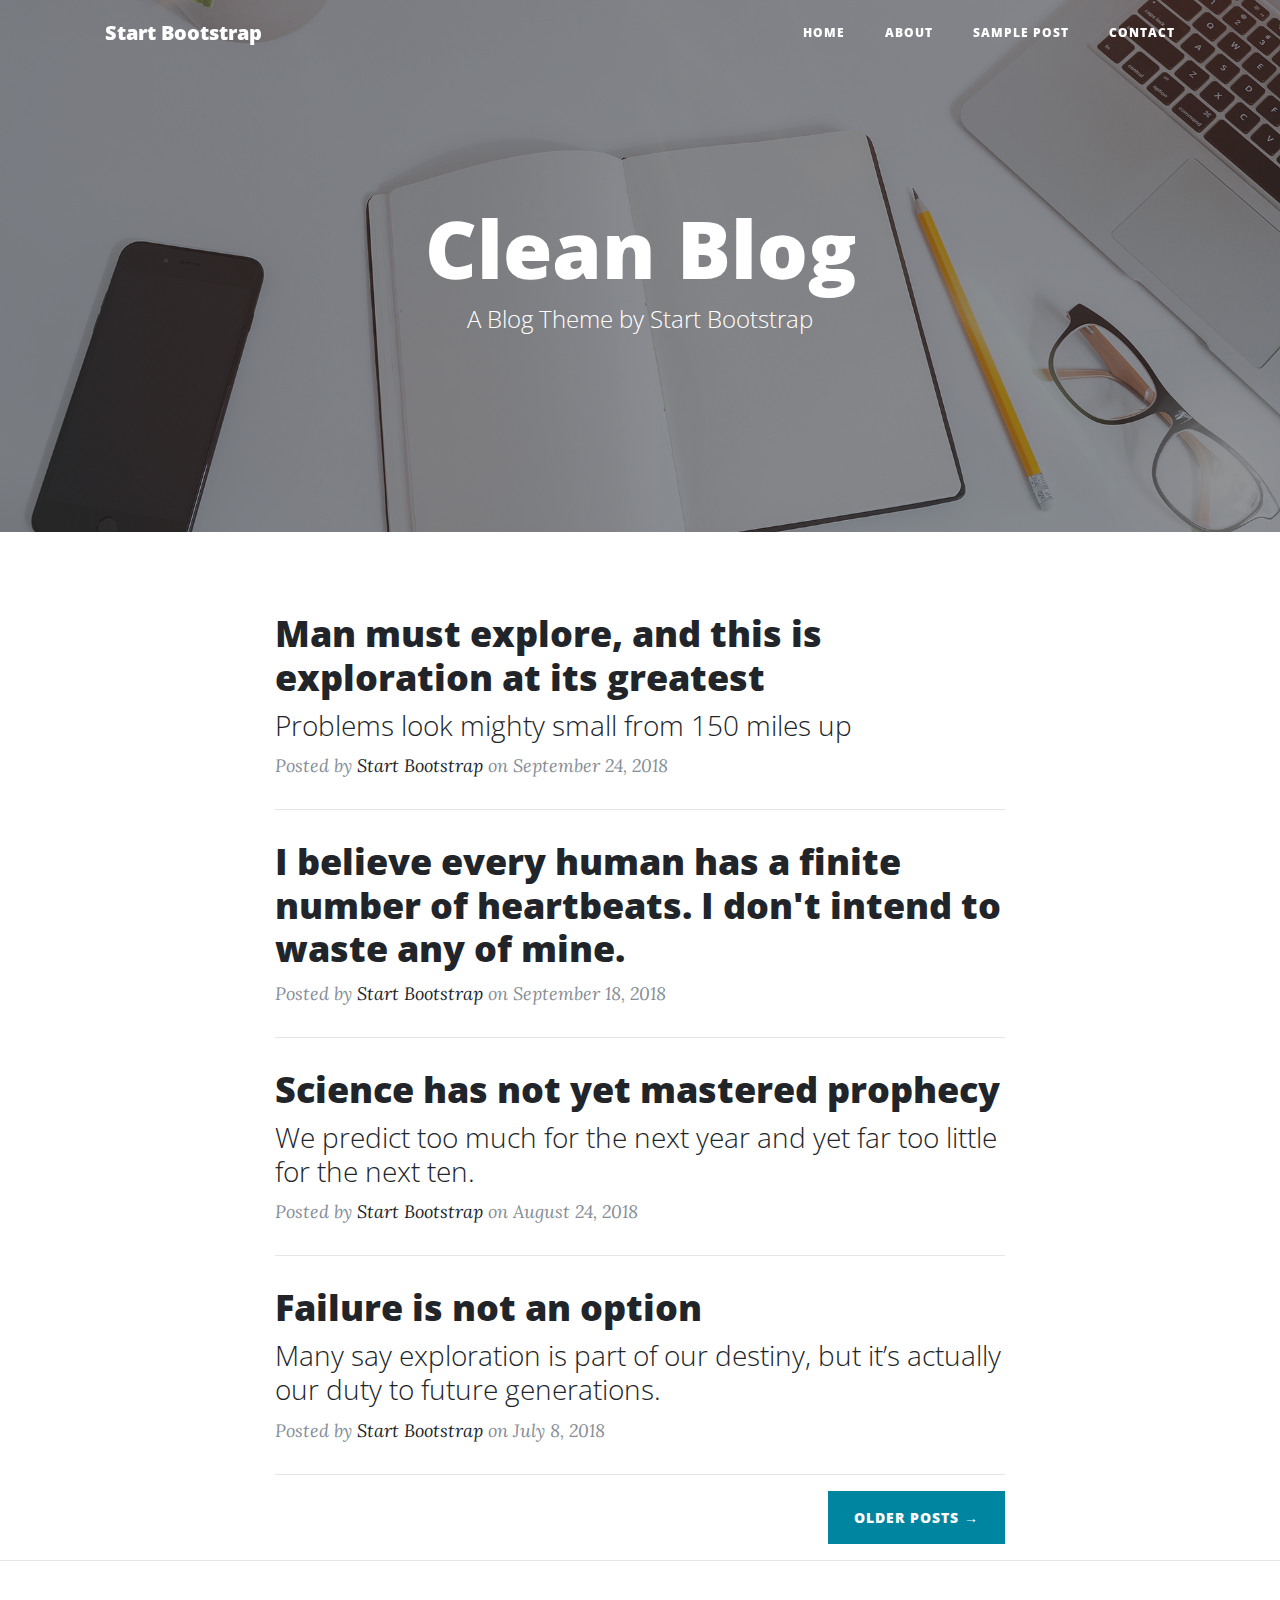
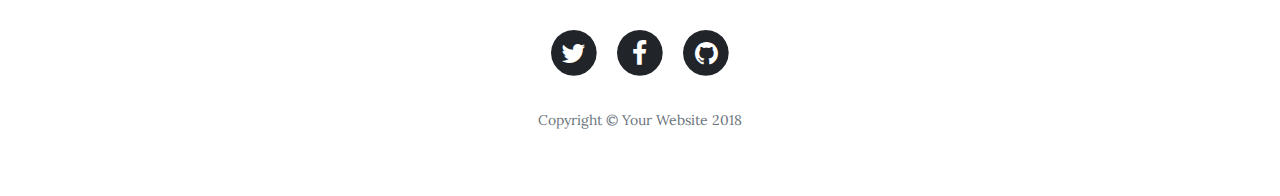
==== index.html @ cb85c687 "initial commit" ====
<!DOCTYPE html>
<html lang="en">

  <head>

    <meta charset="utf-8">
    <meta name="viewport" content="width=device-width, initial-scale=1, shrink-to-fit=no">
    <meta name="description" content="">
    <meta name="author" content="">

    <title>Clean Blog - Start Bootstrap Theme</title>

    <!-- Bootstrap core CSS -->
    <link href="vendor/bootstrap/css/bootstrap.min.css" rel="stylesheet">

    <!-- Custom fonts for this template -->
    <link href="vendor/font-awesome/css/font-awesome.min.css" rel="stylesheet" type="text/css">
    <link href='https://fonts.googleapis.com/css?family=Lora:400,700,400italic,700italic' rel='stylesheet' type='text/css'>
    <link href='https://fonts.googleapis.com/css?family=Open+Sans:300italic,400italic,600italic,700italic,800italic,400,300,600,700,800' rel='stylesheet' type='text/css'>

    <!-- Custom styles for this template -->
    <link href="css/clean-blog.min.css" rel="stylesheet">

  </head>

  <body>

    <!-- Navigation -->
    <nav class="navbar navbar-expand-lg navbar-light fixed-top" id="mainNav">
      <div class="container">
        <a class="navbar-brand" href="index.html">Start Bootstrap</a>
        <button class="navbar-toggler navbar-toggler-right" type="button" data-toggle="collapse" data-target="#navbarResponsive" aria-controls="navbarResponsive" aria-expanded="false" aria-label="Toggle navigation">
          Menu
          <i class="fa fa-bars"></i>
        </button>
        <div class="collapse navbar-collapse" id="navbarResponsive">
          <ul class="navbar-nav ml-auto">
            <li class="nav-item">
              <a class="nav-link" href="index.html">Home</a>
            </li>
            <li class="nav-item">
              <a class="nav-link" href="about.html">About</a>
            </li>
            <li class="nav-item">
              <a class="nav-link" href="post.html">Sample Post</a>
            </li>
            <li class="nav-item">
              <a class="nav-link" href="contact.html">Contact</a>
            </li>
          </ul>
        </div>
      </div>
    </nav>

    <!-- Page Header -->
    <header class="masthead" style="background-image: url('img/home-bg.jpg')">
      <div class="overlay"></div>
      <div class="container">
        <div class="row">
          <div class="col-lg-8 col-md-10 mx-auto">
            <div class="site-heading">
              <h1>Clean Blog</h1>
              <span class="subheading">A Blog Theme by Start Bootstrap</span>
            </div>
          </div>
        </div>
      </div>
    </header>

    <!-- Main Content -->
    <div class="container">
      <div class="row">
        <div class="col-lg-8 col-md-10 mx-auto">
          <div class="post-preview">
            <a href="post.html">
              <h2 class="post-title">
                Man must explore, and this is exploration at its greatest
              </h2>
              <h3 class="post-subtitle">
                Problems look mighty small from 150 miles up
              </h3>
            </a>
            <p class="post-meta">Posted by
              <a href="#">Start Bootstrap</a>
              on September 24, 2018</p>
          </div>
          <hr>
          <div class="post-preview">
            <a href="post.html">
              <h2 class="post-title">
                I believe every human has a finite number of heartbeats. I don't intend to waste any of mine.
              </h2>
            </a>
            <p class="post-meta">Posted by
              <a href="#">Start Bootstrap</a>
              on September 18, 2018</p>
          </div>
          <hr>
          <div class="post-preview">
            <a href="post.html">
              <h2 class="post-title">
                Science has not yet mastered prophecy
              </h2>
              <h3 class="post-subtitle">
                We predict too much for the next year and yet far too little for the next ten.
              </h3>
            </a>
            <p class="post-meta">Posted by
              <a href="#">Start Bootstrap</a>
              on August 24, 2018</p>
          </div>
          <hr>
          <div class="post-preview">
            <a href="post.html">
              <h2 class="post-title">
                Failure is not an option
              </h2>
              <h3 class="post-subtitle">
                Many say exploration is part of our destiny, but it’s actually our duty to future generations.
              </h3>
            </a>
            <p class="post-meta">Posted by
              <a href="#">Start Bootstrap</a>
              on July 8, 2018</p>
          </div>
          <hr>
          <!-- Pager -->
          <div class="clearfix">
            <a class="btn btn-primary float-right" href="#">Older Posts &rarr;</a>
          </div>
        </div>
      </div>
    </div>

    <hr>

    <!-- Footer -->
    <footer>
      <div class="container">
        <div class="row">
          <div class="col-lg-8 col-md-10 mx-auto">
            <ul class="list-inline text-center">
              <li class="list-inline-item">
                <a href="#">
                  <span class="fa-stack fa-lg">
                    <i class="fa fa-circle fa-stack-2x"></i>
                    <i class="fa fa-twitter fa-stack-1x fa-inverse"></i>
                  </span>
                </a>
              </li>
              <li class="list-inline-item">
                <a href="#">
                  <span class="fa-stack fa-lg">
                    <i class="fa fa-circle fa-stack-2x"></i>
                    <i class="fa fa-facebook fa-stack-1x fa-inverse"></i>
                  </span>
                </a>
              </li>
              <li class="list-inline-item">
                <a href="#">
                  <span class="fa-stack fa-lg">
                    <i class="fa fa-circle fa-stack-2x"></i>
                    <i class="fa fa-github fa-stack-1x fa-inverse"></i>
                  </span>
                </a>
              </li>
            </ul>
            <p class="copyright text-muted">Copyright &copy; Your Website 2018</p>
          </div>
        </div>
      </div>
    </footer>

    <!-- Bootstrap core JavaScript -->
    <script src="vendor/jquery/jquery.min.js"></script>
    <script src="vendor/bootstrap/js/bootstrap.bundle.min.js"></script>

    <!-- Custom scripts for this template -->
    <script src="js/clean-blog.min.js"></script>

  </body>

</html>
---- css/clean-blog.min.css ----
body{font-size:20px;color:#212529;font-family:Lora,'Times New Roman',serif}p{line-height:1.5;margin:30px 0}p a{text-decoration:underline}h1,h2,h3,h4,h5,h6{font-weight:800;font-family:'Open Sans','Helvetica Neue',Helvetica,Arial,sans-serif}a{color:#212529;-webkit-transition:all .2s;-moz-transition:all .2s;transition:all .2s}a:focus,a:hover{color:#0085a1}blockquote{font-style:italic;color:#868e96}.section-heading{font-size:36px;font-weight:700;margin-top:60px}.caption{font-size:14px;font-style:italic;display:block;margin:0;padding:10px;text-align:center;border-bottom-right-radius:5px;border-bottom-left-radius:5px}::-moz-selection{color:#fff;background:#0085a1;text-shadow:none}::selection{color:#fff;background:#0085a1;text-shadow:none}img::selection{color:#fff;background:0 0}img::-moz-selection{color:#fff;background:0 0}#mainNav{position:absolute;border-bottom:1px solid #e9ecef;background-color:#fff;font-family:'Open Sans','Helvetica Neue',Helvetica,Arial,sans-serif}#mainNav .navbar-brand{font-weight:800;color:#343a40}#mainNav .navbar-toggler{font-size:12px;font-weight:800;padding:13px;text-transform:uppercase;color:#343a40}#mainNav .navbar-nav>li.nav-item>a{font-size:12px;font-weight:800;letter-spacing:1px;text-transform:uppercase}@media only screen and (min-width:992px){#mainNav{border-bottom:1px solid transparent;background:0 0}#mainNav .navbar-brand{padding:10px 20px;color:#fff}#mainNav .navbar-brand:focus,#mainNav .navbar-brand:hover{color:rgba(255,255,255,.8)}#mainNav .navbar-nav>li.nav-item>a{padding:10px 20px;color:#fff}#mainNav .navbar-nav>li.nav-item>a:focus,#mainNav .navbar-nav>li.nav-item>a:hover{color:rgba(255,255,255,.8)}}@media only screen and (min-width:992px){#mainNav{-webkit-transition:background-color .2s;-moz-transition:background-color .2s;transition:background-color .2s;-webkit-transform:translate3d(0,0,0);-moz-transform:translate3d(0,0,0);-ms-transform:translate3d(0,0,0);-o-transform:translate3d(0,0,0);transform:translate3d(0,0,0);-webkit-backface-visibility:hidden}#mainNav.is-fixed{position:fixed;top:-67px;-webkit-transition:-webkit-transform .2s;-moz-transition:-moz-transform .2s;transition:transform .2s;border-bottom:1px solid #fff;background-color:rgba(255,255,255,.9)}#mainNav.is-fixed .navbar-brand{color:#212529}#mainNav.is-fixed .navbar-brand:focus,#mainNav.is-fixed .navbar-brand:hover{color:#0085a1}#mainNav.is-fixed .navbar-nav>li.nav-item>a{color:#212529}#mainNav.is-fixed .navbar-nav>li.nav-item>a:focus,#mainNav.is-fixed .navbar-nav>li.nav-item>a:hover{color:#0085a1}#mainNav.is-visible{-webkit-transform:translate3d(0,100%,0);-moz-transform:translate3d(0,100%,0);-ms-transform:translate3d(0,100%,0);-o-transform:translate3d(0,100%,0);transform:translate3d(0,100%,0)}}header.masthead{margin-bottom:50px;background:no-repeat center center;background-color:#868e96;background-attachment:scroll;position:relative;-webkit-background-size:cover;-moz-background-size:cover;-o-background-size:cover;background-size:cover}header.masthead .overlay{position:absolute;top:0;left:0;height:100%;width:100%;background-color:#212529;opacity:.5}header.masthead .page-heading,header.masthead .post-heading,header.masthead .site-heading{padding:200px 0 150px;color:#fff}@media only screen and (min-width:768px){header.masthead .page-heading,header.masthead .post-heading,header.masthead .site-heading{padding:200px 0}}header.masthead .page-heading,header.masthead .site-heading{text-align:center}header.masthead .page-heading h1,header.masthead .site-heading h1{font-size:50px;margin-top:0}header.masthead .page-heading .subheading,header.masthead .site-heading .subheading{font-size:24px;font-weight:300;line-height:1.1;display:block;margin:10px 0 0;font-family:'Open Sans','Helvetica Neue',Helvetica,Arial,sans-serif}@media only screen and (min-width:768px){header.masthead .page-heading h1,header.masthead .site-heading h1{font-size:80px}}header.masthead .post-heading h1{font-size:35px}header.masthead .post-heading .meta,header.masthead .post-heading .subheading{line-height:1.1;display:block}header.masthead .post-heading .subheading{font-size:24px;font-weight:600;margin:10px 0 30px;font-family:'Open Sans','Helvetica Neue',Helvetica,Arial,sans-serif}header.masthead .post-heading .meta{font-size:20px;font-weight:300;font-style:italic;font-family:Lora,'Times New Roman',serif}header.masthead .post-heading .meta a{color:#fff}@media only screen and (min-width:768px){header.masthead .post-heading h1{font-size:55px}header.masthead .post-heading .subheading{font-size:30px}}.post-preview>a{color:#212529}.post-preview>a:focus,.post-preview>a:hover{text-decoration:none;color:#0085a1}.post-preview>a>.post-title{font-size:30px;margin-top:30px;margin-bottom:10px}.post-preview>a>.post-subtitle{font-weight:300;margin:0 0 10px}.post-preview>.post-meta{font-size:18px;font-style:italic;margin-top:0;color:#868e96}.post-preview>.post-meta>a{text-decoration:none;color:#212529}.post-preview>.post-meta>a:focus,.post-preview>.post-meta>a:hover{text-decoration:underline;color:#0085a1}@media only screen and (min-width:768px){.post-preview>a>.post-title{font-size:36px}}.floating-label-form-group{font-size:14px;position:relative;margin-bottom:0;padding-bottom:.5em;border-bottom:1px solid #dee2e6}.floating-label-form-group input,.floating-label-form-group textarea{font-size:1.5em;position:relative;z-index:1;padding:0;resize:none;border:none;border-radius:0;background:0 0;box-shadow:none!important;font-family:Lora,'Times New Roman',serif}.floating-label-form-group input::-webkit-input-placeholder,.floating-label-form-group textarea::-webkit-input-placeholder{color:#868e96;font-family:Lora,'Times New Roman',serif}.floating-label-form-group label{font-size:.85em;line-height:1.764705882em;position:relative;z-index:0;top:2em;display:block;margin:0;-webkit-transition:top .3s ease,opacity .3s ease;-moz-transition:top .3s ease,opacity .3s ease;-ms-transition:top .3s ease,opacity .3s ease;transition:top .3s ease,opacity .3s ease;vertical-align:middle;vertical-align:baseline;opacity:0}.floating-label-form-group .help-block{margin:15px 0}.floating-label-form-group-with-value label{top:0;opacity:1}.floating-label-form-group-with-focus label{color:#0085a1}form .form-group:first-child .floating-label-form-group{border-top:1px solid #dee2e6}footer{padding:50px 0 65px}footer .list-inline{margin:0;padding:0}footer .copyright{font-size:14px;margin-bottom:0;text-align:center}.btn{font-size:14px;font-weight:800;padding:15px 25px;letter-spacing:1px;text-transform:uppercase;border-radius:0;font-family:'Open Sans','Helvetica Neue',Helvetica,Arial,sans-serif}.btn-primary{background-color:#0085a1;border-color:#0085a1}.btn-primary:active,.btn-primary:focus,.btn-primary:hover{color:#fff;background-color:#00657b!important;border-color:#00657b!important}.btn-lg{font-size:16px;padding:25px 35px}
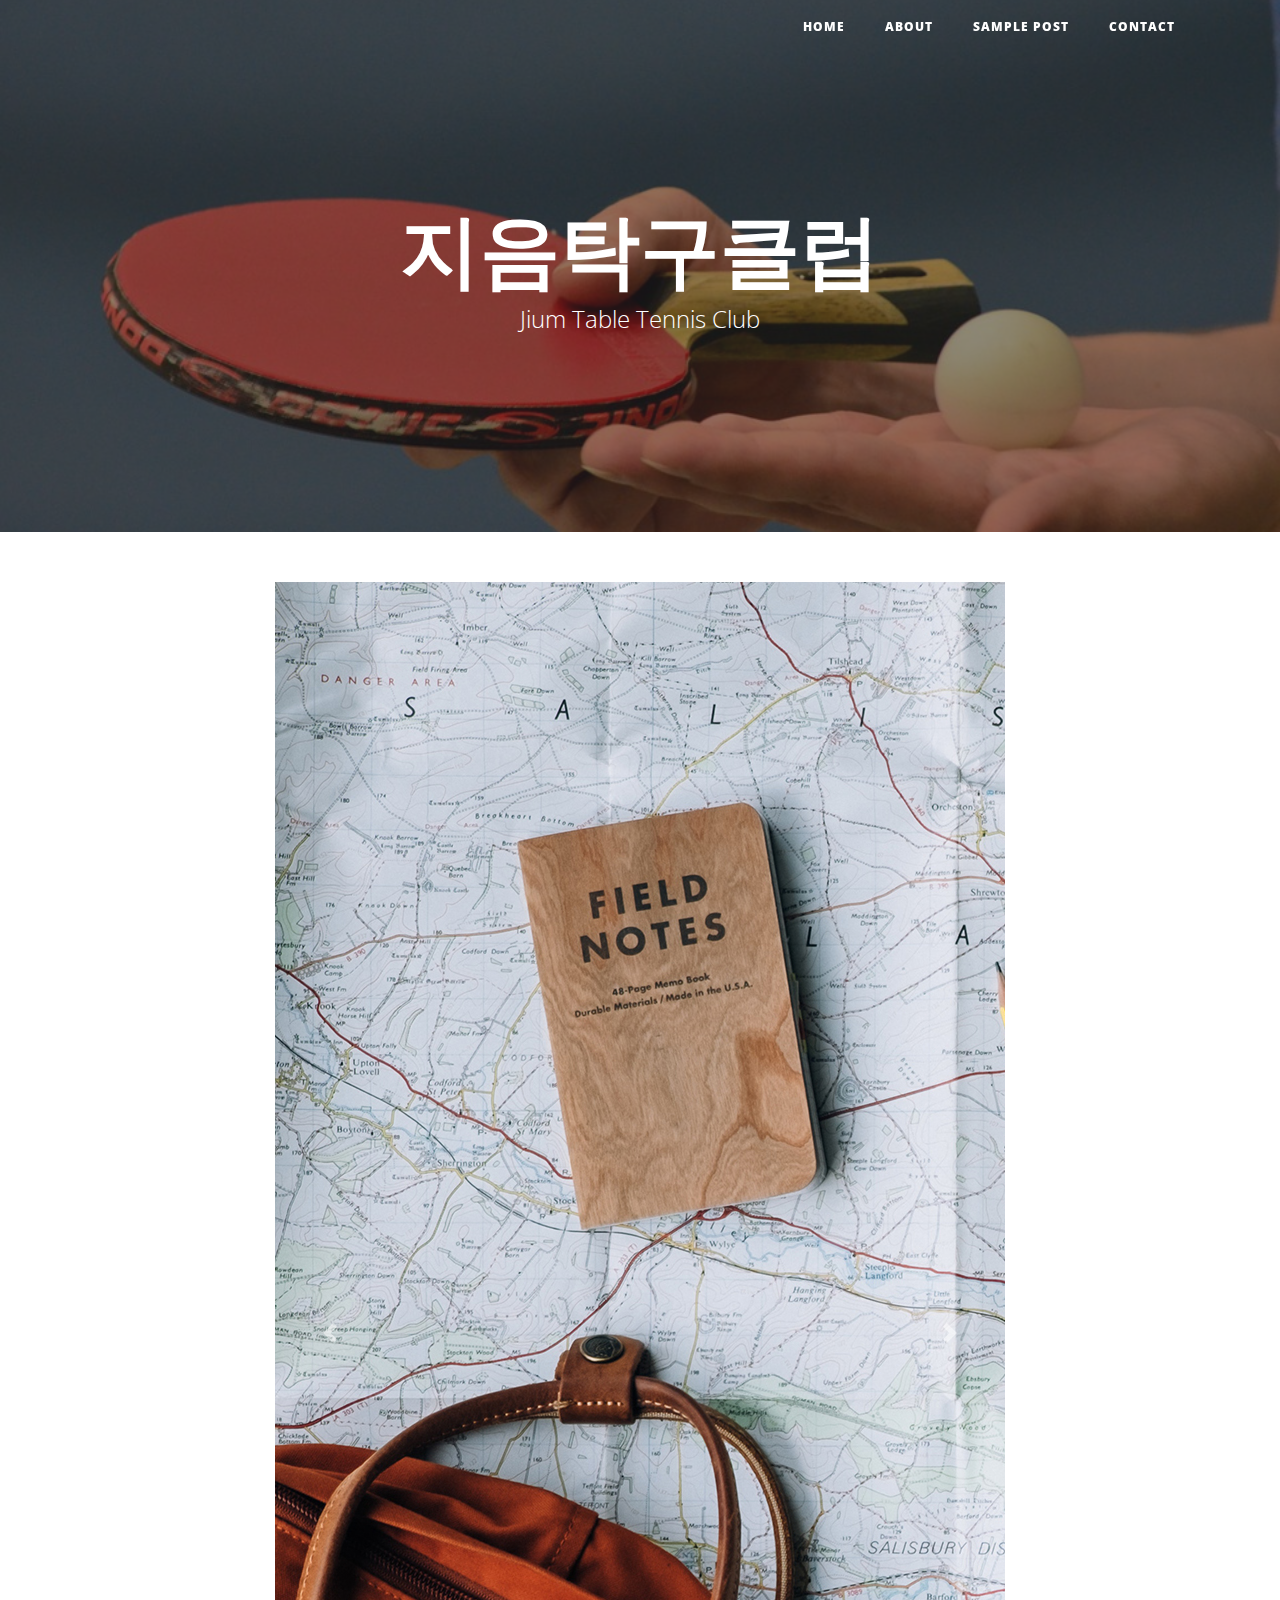
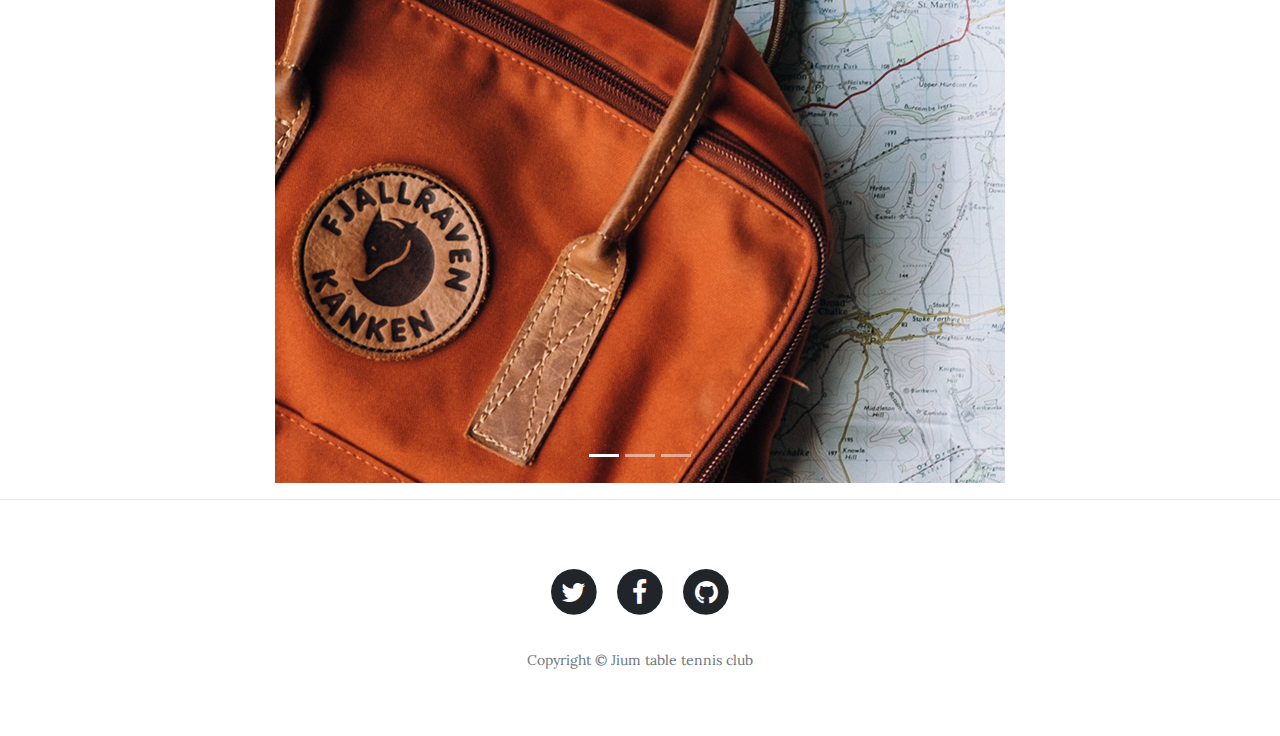
==== commit 2ea5c787: "page update" ====
--- a/index.html
+++ b/index.html
@@ -8,7 +8,7 @@
     <meta name="description" content="">
     <meta name="author" content="">
 
-    <title>Clean Blog - Start Bootstrap Theme</title>
+    <title>지음탁구클럽</title>
 
     <!-- Bootstrap core CSS -->
     <link href="vendor/bootstrap/css/bootstrap.min.css" rel="stylesheet">
@@ -28,7 +28,7 @@
     <!-- Navigation -->
     <nav class="navbar navbar-expand-lg navbar-light fixed-top" id="mainNav">
       <div class="container">
-        <a class="navbar-brand" href="index.html">Start Bootstrap</a>
+        <!--<a class="navbar-brand" href="index.html">Start Bootstrap</a>-->
         <button class="navbar-toggler navbar-toggler-right" type="button" data-toggle="collapse" data-target="#navbarResponsive" aria-controls="navbarResponsive" aria-expanded="false" aria-label="Toggle navigation">
           Menu
           <i class="fa fa-bars"></i>
@@ -53,26 +53,64 @@
     </nav>
 
     <!-- Page Header -->
-    <header class="masthead" style="background-image: url('img/home-bg.jpg')">
+    <header class="masthead" style="background-image: url('img/table-tennis-407489_960_720.jpg')">
       <div class="overlay"></div>
       <div class="container">
         <div class="row">
           <div class="col-lg-8 col-md-10 mx-auto">
             <div class="site-heading">
-              <h1>Clean Blog</h1>
-              <span class="subheading">A Blog Theme by Start Bootstrap</span>
+              <h1>지음탁구클럽</h1>
+              <span class="subheading">Jium Table Tennis Club</span>
             </div>
           </div>
         </div>
       </div>
     </header>
 
-    <!-- Main Content -->
     <div class="container">
       <div class="row">
         <div class="col-lg-8 col-md-10 mx-auto">
+          <div id="demo" class="carousel slide" data-ride="carousel">
+
+            <!-- Indicators -->
+            <ul class="carousel-indicators">
+              <li data-target="#demo" data-slide-to="0" class="active"></li>
+              <li data-target="#demo" data-slide-to="1"></li>
+              <li data-target="#demo" data-slide-to="2"></li>
+            </ul>
+
+            <!-- The slideshow -->
+            <div class="carousel-inner">
+              <div class="carousel-item active">
+                <img src="./img/about-bg.jpg" alt="Los Angeles">
+              </div>
+              <div class="carousel-item">
+                <img src="./img/home-bg.jpg" alt="Chicago">
+              </div>
+              <div class="carousel-item">
+                <img src="./img/post-bg.jpg" alt="New York">
+              </div>
+            </div>
+
+            <!-- Left and right controls -->
+            <a class="carousel-control-prev" href="#demo" data-slide="prev">
+              <span class="carousel-control-prev-icon"></span>
+            </a>
+            <a class="carousel-control-next" href="#demo" data-slide="next">
+              <span class="carousel-control-next-icon"></span>
+            </a>
+
+          </div>
+        </div>
+      </div>
+    </div>
+
+    <!-- Main Content -->
+    <!--<div class="container">
+      <div class="row">
+        <div class="col-lg-8 col-md-10 mx-auto">
           <div class="post-preview">
-            <a href="post.html">
+            <a href="#">
               <h2 class="post-title">
                 Man must explore, and this is exploration at its greatest
               </h2>
@@ -85,52 +123,13 @@
               on September 24, 2018</p>
           </div>
           <hr>
-          <div class="post-preview">
-            <a href="post.html">
-              <h2 class="post-title">
-                I believe every human has a finite number of heartbeats. I don't intend to waste any of mine.
-              </h2>
-            </a>
-            <p class="post-meta">Posted by
-              <a href="#">Start Bootstrap</a>
-              on September 18, 2018</p>
-          </div>
-          <hr>
-          <div class="post-preview">
-            <a href="post.html">
-              <h2 class="post-title">
-                Science has not yet mastered prophecy
-              </h2>
-              <h3 class="post-subtitle">
-                We predict too much for the next year and yet far too little for the next ten.
-              </h3>
-            </a>
-            <p class="post-meta">Posted by
-              <a href="#">Start Bootstrap</a>
-              on August 24, 2018</p>
-          </div>
-          <hr>
-          <div class="post-preview">
-            <a href="post.html">
-              <h2 class="post-title">
-                Failure is not an option
-              </h2>
-              <h3 class="post-subtitle">
-                Many say exploration is part of our destiny, but it’s actually our duty to future generations.
-              </h3>
-            </a>
-            <p class="post-meta">Posted by
-              <a href="#">Start Bootstrap</a>
-              on July 8, 2018</p>
-          </div>
-          <hr>
-          <!-- Pager -->
+          &lt;!&ndash; Pager &ndash;&gt;
           <div class="clearfix">
             <a class="btn btn-primary float-right" href="#">Older Posts &rarr;</a>
           </div>
         </div>
       </div>
-    </div>
+    </div>-->
 
     <hr>
 
@@ -165,7 +164,7 @@
                 </a>
               </li>
             </ul>
-            <p class="copyright text-muted">Copyright &copy; Your Website 2018</p>
+            <p class="copyright text-muted">Copyright &copy; Jium table tennis club</p>
           </div>
         </div>
       </div>
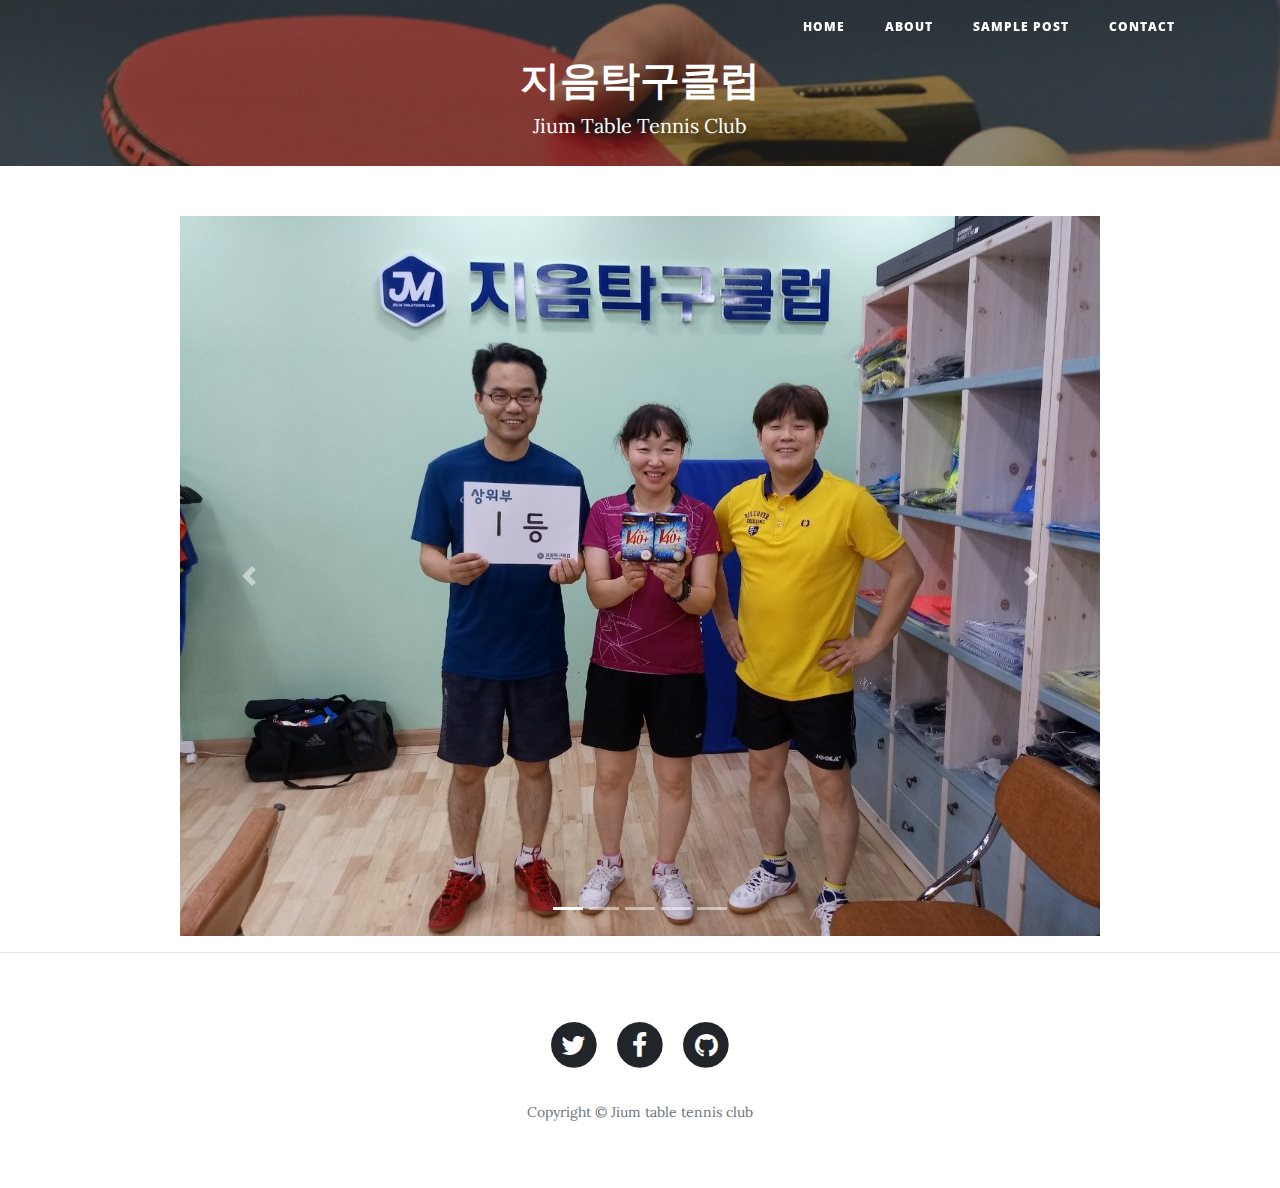
==== commit f14cf4da: "test commit" ====
--- a/index.html
+++ b/index.html
@@ -53,15 +53,15 @@
     </nav>
 
     <!-- Page Header -->
-    <header class="masthead" style="background-image: url('img/table-tennis-407489_960_720.jpg')">
+    <header class="masthead" style="background-image: url('img/table-tennis-407489_960_720.jpg'); max-height:166px;">
       <div class="overlay"></div>
       <div class="container">
         <div class="row">
-          <div class="col-lg-8 col-md-10 mx-auto">
-            <div class="site-heading">
+          <div class="col-lg-8 col-md-10 mx-auto text-center" style="padding-top:55px; padding-bottom:25px; color:#FFF">
+            <!--<div class="site-heading">-->
               <h1>지음탁구클럽</h1>
               <span class="subheading">Jium Table Tennis Club</span>
-            </div>
+            <!--</div>-->
           </div>
         </div>
       </div>
@@ -69,7 +69,7 @@
 
     <div class="container">
       <div class="row">
-        <div class="col-lg-8 col-md-10 mx-auto">
+        <div class="col-lg-16 col-md-10 mx-auto">
           <div id="demo" class="carousel slide" data-ride="carousel">
 
             <!-- Indicators -->
@@ -77,18 +77,26 @@
               <li data-target="#demo" data-slide-to="0" class="active"></li>
               <li data-target="#demo" data-slide-to="1"></li>
               <li data-target="#demo" data-slide-to="2"></li>
+              <li data-target="#demo" data-slide-to="3"></li>
+              <li data-target="#demo" data-slide-to="4"></li>
             </ul>
 
             <!-- The slideshow -->
             <div class="carousel-inner">
               <div class="carousel-item active">
-                <img src="./img/about-bg.jpg" alt="Los Angeles">
+                <img src="./img/1.jpg" alt="Los Angeles">
               </div>
               <div class="carousel-item">
-                <img src="./img/home-bg.jpg" alt="Chicago">
+                <img src="./img/2.jpg" alt="Chicago">
               </div>
               <div class="carousel-item">
-                <img src="./img/post-bg.jpg" alt="New York">
+                <img src="./img/3.jpg" alt="New York">
+              </div>
+              <div class="carousel-item">
+                <img src="./img/4.jpg" alt="New York">
+              </div>
+              <div class="carousel-item">
+                <img src="./img/5.jpg" alt="New York">
               </div>
             </div>
 
@@ -104,6 +112,8 @@
         </div>
       </div>
     </div>
+
+    <?php phpinfo(); ?>
 
     <!-- Main Content -->
     <!--<div class="container">
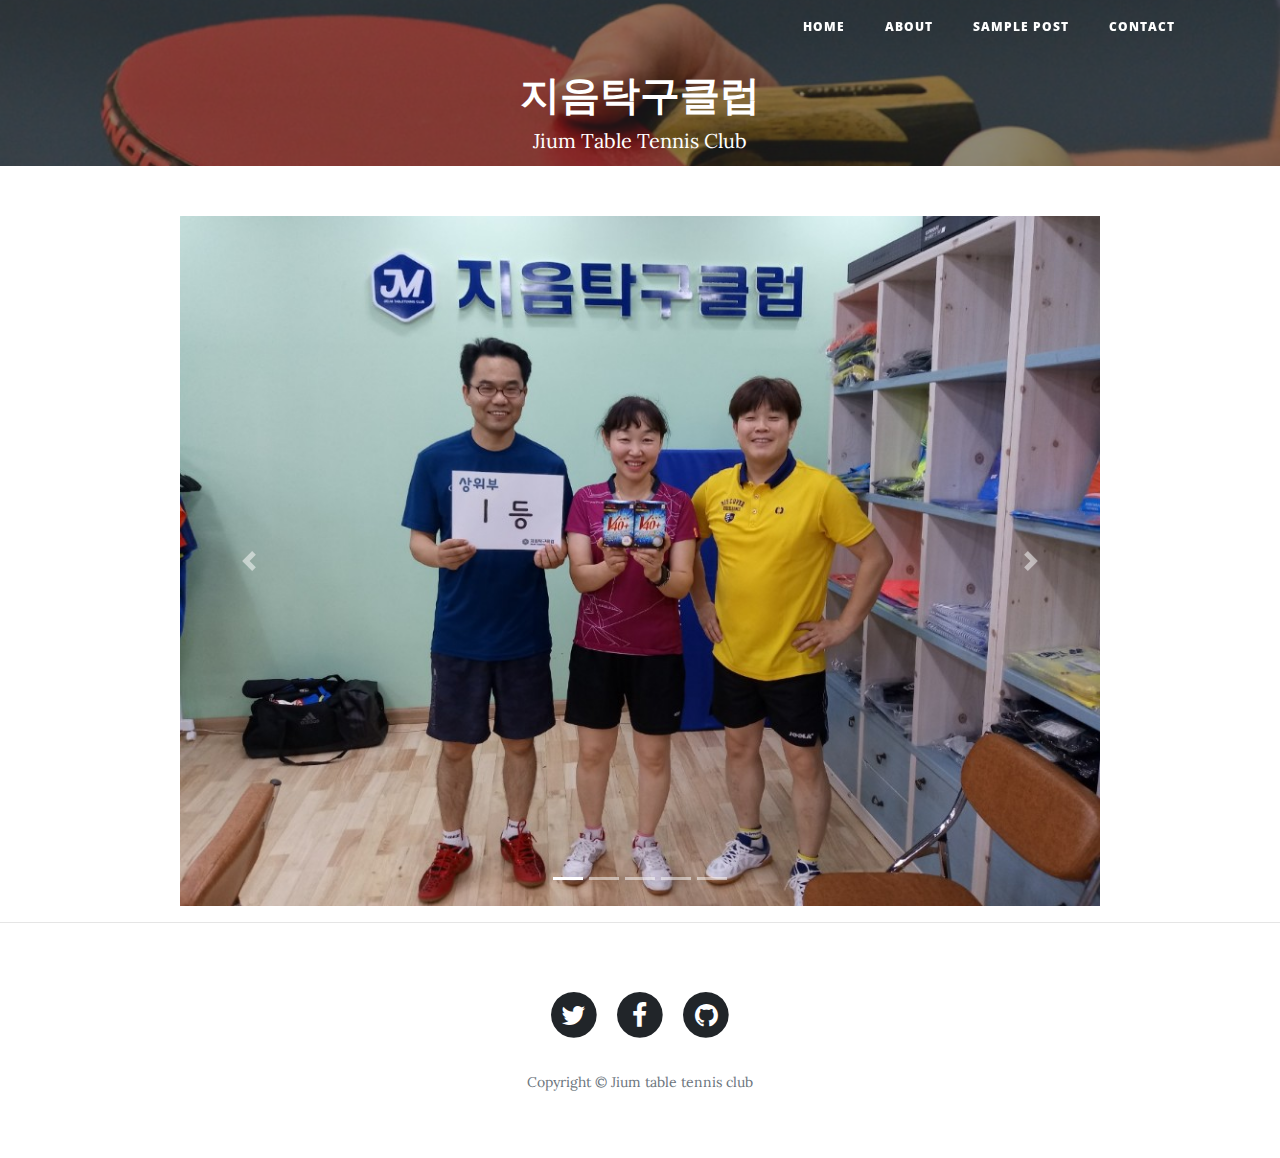
==== commit 64ef459f: "page update" ====
--- a/index.html
+++ b/index.html
@@ -36,16 +36,16 @@
         <div class="collapse navbar-collapse" id="navbarResponsive">
           <ul class="navbar-nav ml-auto">
             <li class="nav-item">
-              <a class="nav-link" href="index.html">Home</a>
+              <a class="nav-link" href="index.php">Home</a>
             </li>
             <li class="nav-item">
-              <a class="nav-link" href="about.html">About</a>
+              <a class="nav-link" href="about.php">About</a>
             </li>
             <li class="nav-item">
-              <a class="nav-link" href="post.html">Sample Post</a>
+              <a class="nav-link" href="post.php">Sample Post</a>
             </li>
             <li class="nav-item">
-              <a class="nav-link" href="contact.html">Contact</a>
+              <a class="nav-link" href="contact.php">Contact</a>
             </li>
           </ul>
         </div>
@@ -57,10 +57,16 @@
       <div class="overlay"></div>
       <div class="container">
         <div class="row">
-          <div class="col-lg-8 col-md-10 mx-auto text-center" style="padding-top:55px; padding-bottom:25px; color:#FFF">
+          <div class="col-lg-8 col-md-10 mx-auto text-center hidden-xs hidden-sm" style="padding-top:70px; padding-bottom:25px; color:#FFF">
             <!--<div class="site-heading">-->
               <h1>지음탁구클럽</h1>
               <span class="subheading">Jium Table Tennis Club</span>
+            <!--</div>-->
+          </div>
+          <div class="col-lg-8 col-md-10 mx-auto text-center hidden-md hidden-lg" style="padding-top:55px; padding-bottom:25px; color:#FFF">
+            <!--<div class="site-heading">-->
+            <h1>지음탁구클럽</h1>
+            <span class="subheading">Jium Table Tennis Club</span>
             <!--</div>-->
           </div>
         </div>
@@ -84,19 +90,19 @@
             <!-- The slideshow -->
             <div class="carousel-inner">
               <div class="carousel-item active">
-                <img src="./img/1.jpg" alt="Los Angeles">
+                <img src="./img/1.jpg" class="img-fluid">
               </div>
               <div class="carousel-item">
-                <img src="./img/2.jpg" alt="Chicago">
+                <img src="./img/2.jpg" class="img-fluid">
               </div>
               <div class="carousel-item">
-                <img src="./img/3.jpg" alt="New York">
+                <img src="./img/3.jpg" class="img-fluid">
               </div>
               <div class="carousel-item">
-                <img src="./img/4.jpg" alt="New York">
+                <img src="./img/4.jpg" class="img-fluid">
               </div>
               <div class="carousel-item">
-                <img src="./img/5.jpg" alt="New York">
+                <img src="./img/5.jpg" class="img-fluid">
               </div>
             </div>
 
@@ -112,8 +118,6 @@
         </div>
       </div>
     </div>
-
-    <?php phpinfo(); ?>
 
     <!-- Main Content -->
     <!--<div class="container">
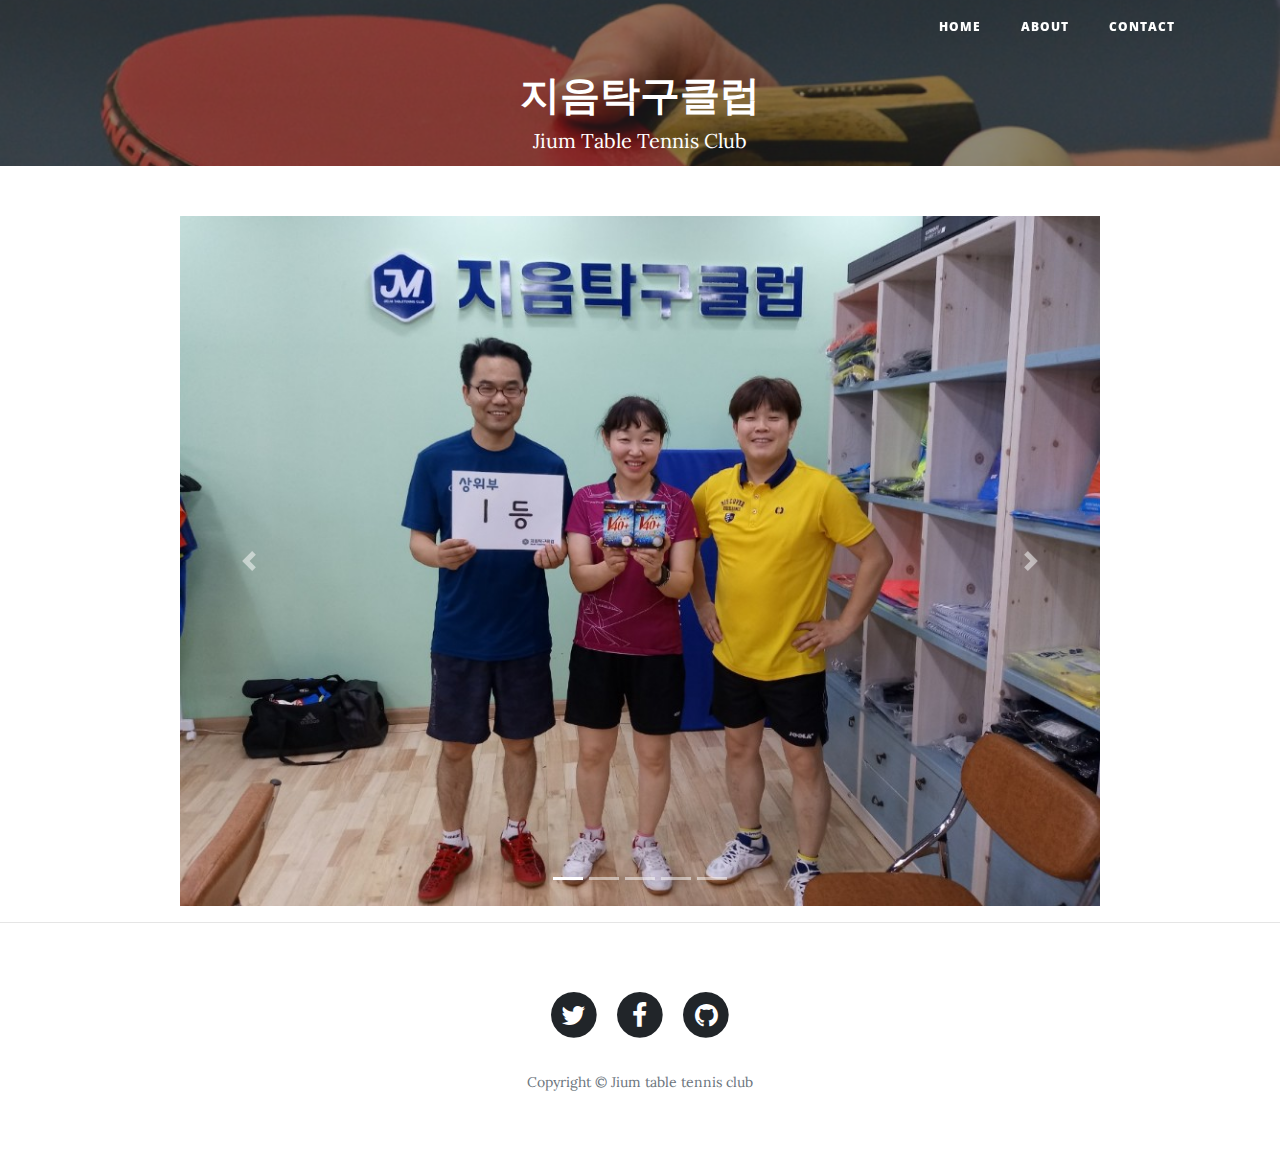
==== commit 07beeaa8: "Commit" ====
--- a/index.html
+++ b/index.html
@@ -40,9 +40,6 @@
             </li>
             <li class="nav-item">
               <a class="nav-link" href="about.php">About</a>
-            </li>
-            <li class="nav-item">
-              <a class="nav-link" href="post.php">Sample Post</a>
             </li>
             <li class="nav-item">
               <a class="nav-link" href="contact.php">Contact</a>
